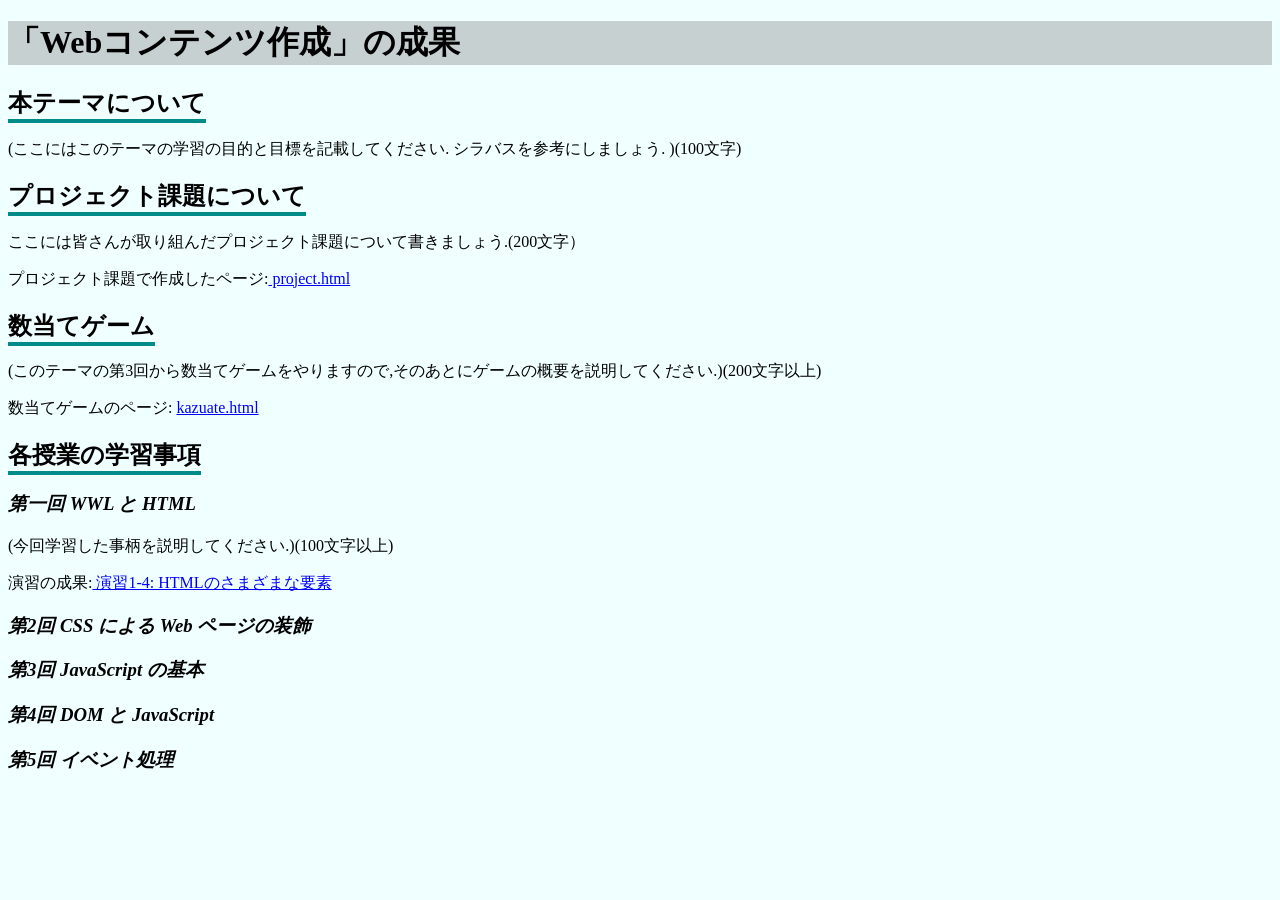
==== index.html @ d91c76b9 "4/30編集" ====
<!DOCTYPE html>
<html>
    <head>
        <meta charset="utf-8">
        <title>My test page</title>
        <link rel="stylesheet" href="style.css">
    </head>
    <body>
        <h1>「Webコンテンツ作成」の成果</h1>

        <h2>本テーマについて</h2>
        <p>(ここにはこのテーマの学習の目的と目標を記載してください. シラバスを参考にしましょう. )(100文字)</p>

        <h2>プロジェクト課題について</h2>
        <p>ここには皆さんが取り組んだプロジェクト課題について書きましょう.(200文字）</p>
        <p>プロジェクト課題で作成したページ:<a href="project.html" target="_blank"> project.html</a></p>

        <h2>数当てゲーム</h2>
        <p>(このテーマの第3回から数当てゲームをやりますので,そのあとにゲームの概要を説明してください.)(200文字以上)</p>
        <p>数当てゲームのページ: <a href="kazuate.html" target="_blank">kazuate.html</a></p>

        <h2>各授業の学習事項</h2>

        <h3>第一回 WWL と HTML</h3>
        <p>(今回学習した事柄を説明してください.)(100文字以上)</p>
        <p>演習の成果:<a href="practice-html/elements.html" target="_blank"> 演習1-4: HTMLのさまざまな要素</a></p>

        <h3>第2回 CSS による Web ページの装飾</h3>

        <h3>第3回 JavaScript の基本</h3>

        <h3>第4回 DOM と JavaScript</h3>

        <h3>第5回 イベント処理</h3>

        
    </body>
</html>
---- style.css ----
body{
    background-color:azure;
}

a{
    color:blue;;
}

a:visited{
    color:slateblue;
    text-decoration:none;
}

a:hover{
    color:lightseagreen;
}

h1{
    background-color: #615e5e4a;
}

h2{
    text-decoration:darkcyan 3.5px underline;
    text-underline-offset:8px;
}

h3{
    font-style:italic;
}
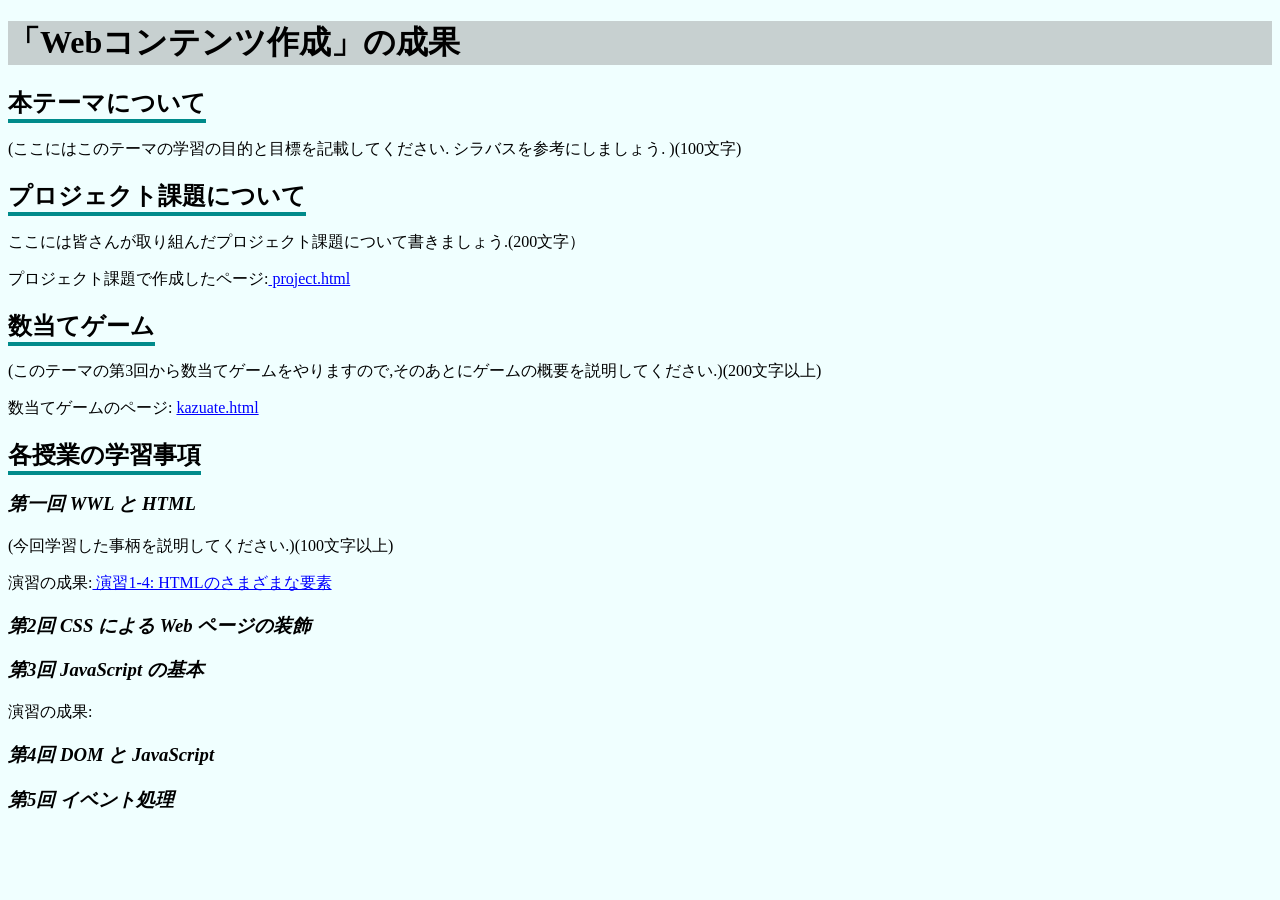
==== commit 3a3232a0: "5/14" ====
--- a/index.html
+++ b/index.html
@@ -28,6 +28,7 @@
         <h3>第2回 CSS による Web ページの装飾</h3>
 
         <h3>第3回 JavaScript の基本</h3>
+        <p>演習の成果:<a href="practice-js/obj-practice.html" target="_blank"></a></p>
 
         <h3>第4回 DOM と JavaScript</h3>
 
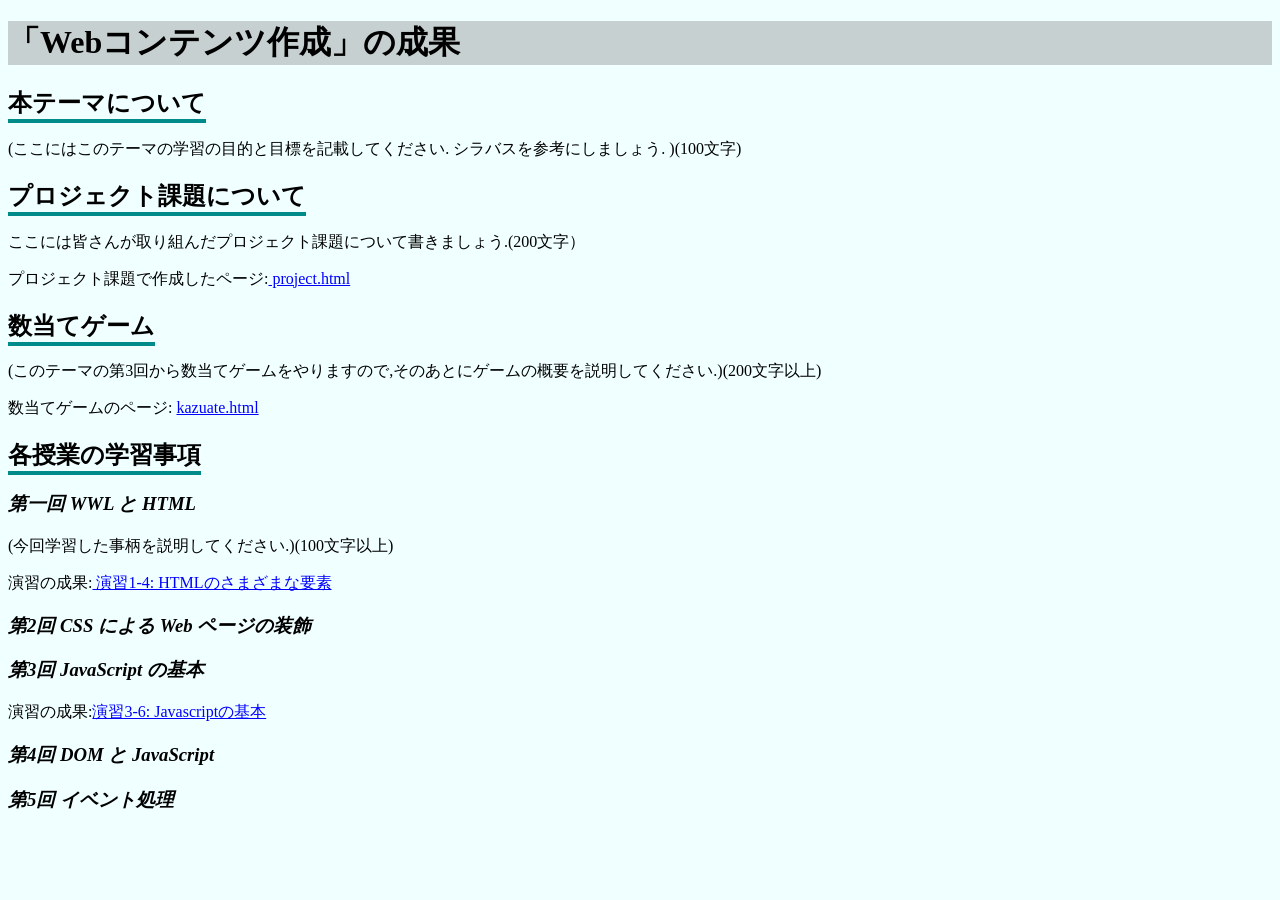
==== commit 658d24b3: "5/14" ====
--- a/index.html
+++ b/index.html
@@ -28,7 +28,7 @@
         <h3>第2回 CSS による Web ページの装飾</h3>
 
         <h3>第3回 JavaScript の基本</h3>
-        <p>演習の成果:<a href="practice-js/obj-practice.html" target="_blank"></a></p>
+        <p>演習の成果:<a href="practice-js/obj-practice.html" target="_blank">演習3-6: Javascriptの基本</a></p>
 
         <h3>第4回 DOM と JavaScript</h3>
 
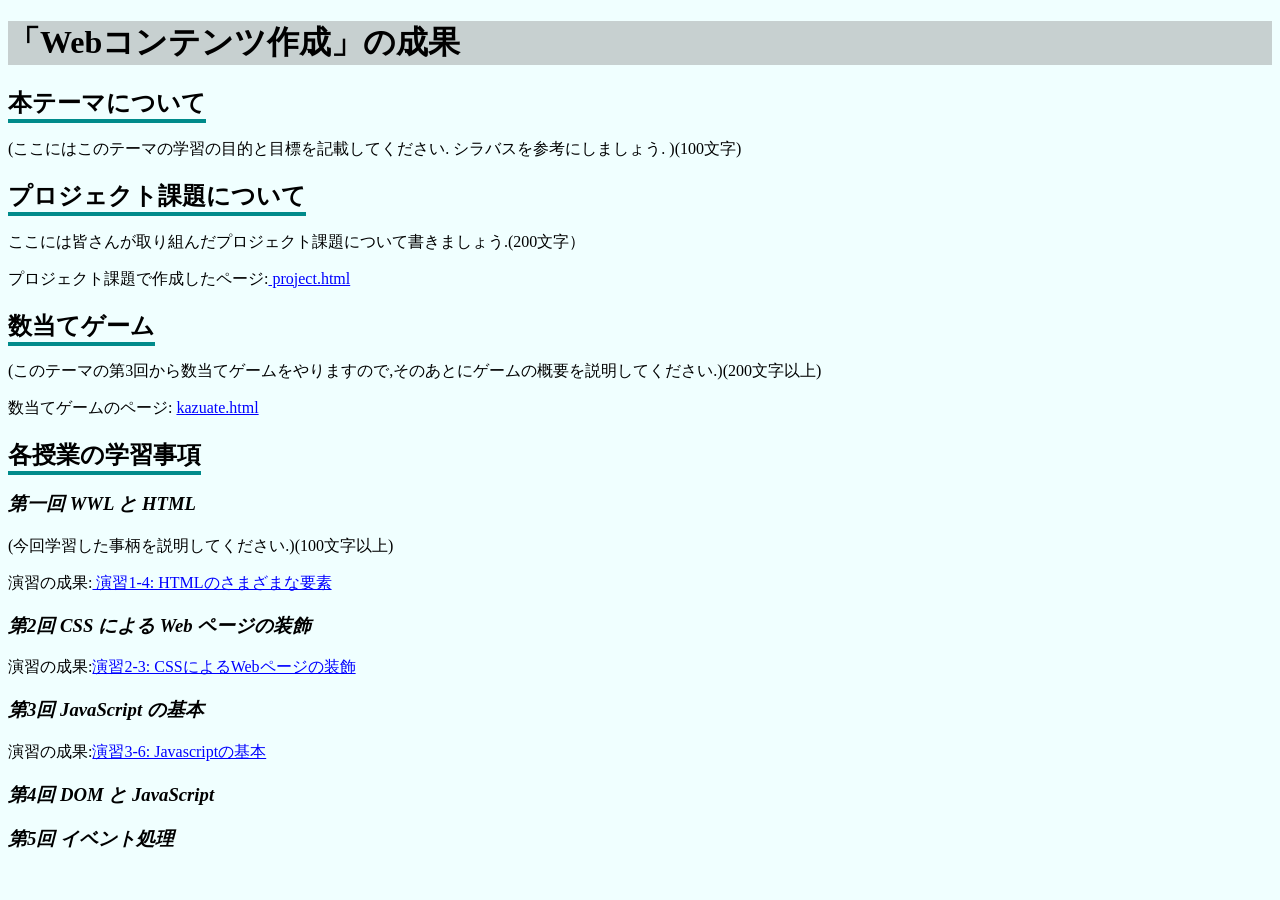
==== commit 9b413e21: "5/14" ====
--- a/index.html
+++ b/index.html
@@ -26,6 +26,7 @@
         <p>演習の成果:<a href="practice-html/elements.html" target="_blank"> 演習1-4: HTMLのさまざまな要素</a></p>
 
         <h3>第2回 CSS による Web ページの装飾</h3>
+        <p>演習の成果:<a href="practice-css/browser-intro.html" target="_blank">演習2-3: CSSによるWebページの装飾</a></p>
 
         <h3>第3回 JavaScript の基本</h3>
         <p>演習の成果:<a href="practice-js/obj-practice.html" target="_blank">演習3-6: Javascriptの基本</a></p>
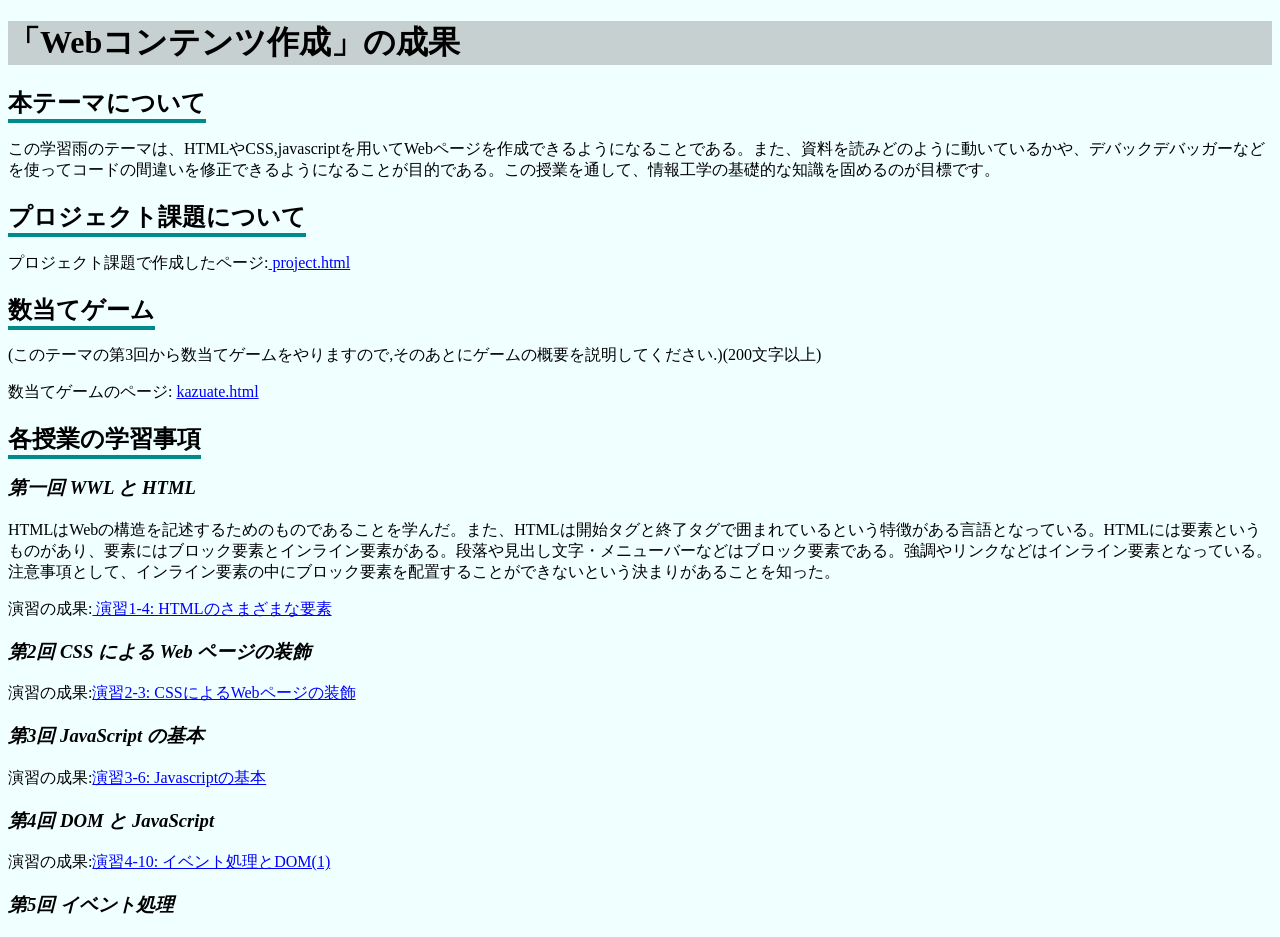
==== commit 81016040: "5/28" ====
--- a/index.html
+++ b/index.html
@@ -9,10 +9,10 @@
         <h1>「Webコンテンツ作成」の成果</h1>
 
         <h2>本テーマについて</h2>
-        <p>(ここにはこのテーマの学習の目的と目標を記載してください. シラバスを参考にしましょう. )(100文字)</p>
+        <p>この学習雨のテーマは、HTMLやCSS,javascriptを用いてWebページを作成できるようになることである。また、資料を読みどのように動いているかや、デバックデバッガーなどを使ってコードの間違いを修正できるようになることが目的である。この授業を通して、情報工学の基礎的な知識を固めるのが目標です。</p>
 
         <h2>プロジェクト課題について</h2>
-        <p>ここには皆さんが取り組んだプロジェクト課題について書きましょう.(200文字）</p>
+        <p></p>
         <p>プロジェクト課題で作成したページ:<a href="project.html" target="_blank"> project.html</a></p>
 
         <h2>数当てゲーム</h2>
@@ -22,7 +22,7 @@
         <h2>各授業の学習事項</h2>
 
         <h3>第一回 WWL と HTML</h3>
-        <p>(今回学習した事柄を説明してください.)(100文字以上)</p>
+        <p>HTMLはWebの構造を記述するためのものであることを学んだ。また、HTMLは開始タグと終了タグで囲まれているという特徴がある言語となっている。HTMLには要素というものがあり、要素にはブロック要素とインライン要素がある。段落や見出し文字・メニューバーなどはブロック要素である。強調やリンクなどはインライン要素となっている。注意事項として、インライン要素の中にブロック要素を配置することができないという決まりがあることを知った。</p>
         <p>演習の成果:<a href="practice-html/elements.html" target="_blank"> 演習1-4: HTMLのさまざまな要素</a></p>
 
         <h3>第2回 CSS による Web ページの装飾</h3>
@@ -32,6 +32,7 @@
         <p>演習の成果:<a href="practice-js/obj-practice.html" target="_blank">演習3-6: Javascriptの基本</a></p>
 
         <h3>第4回 DOM と JavaScript</h3>
+        <p>演習の成果:<a href="practice-eventdom/tashizan.html" target="_blank">演習4-10: イベント処理とDOM(1)</a></p>
 
         <h3>第5回 イベント処理</h3>
 
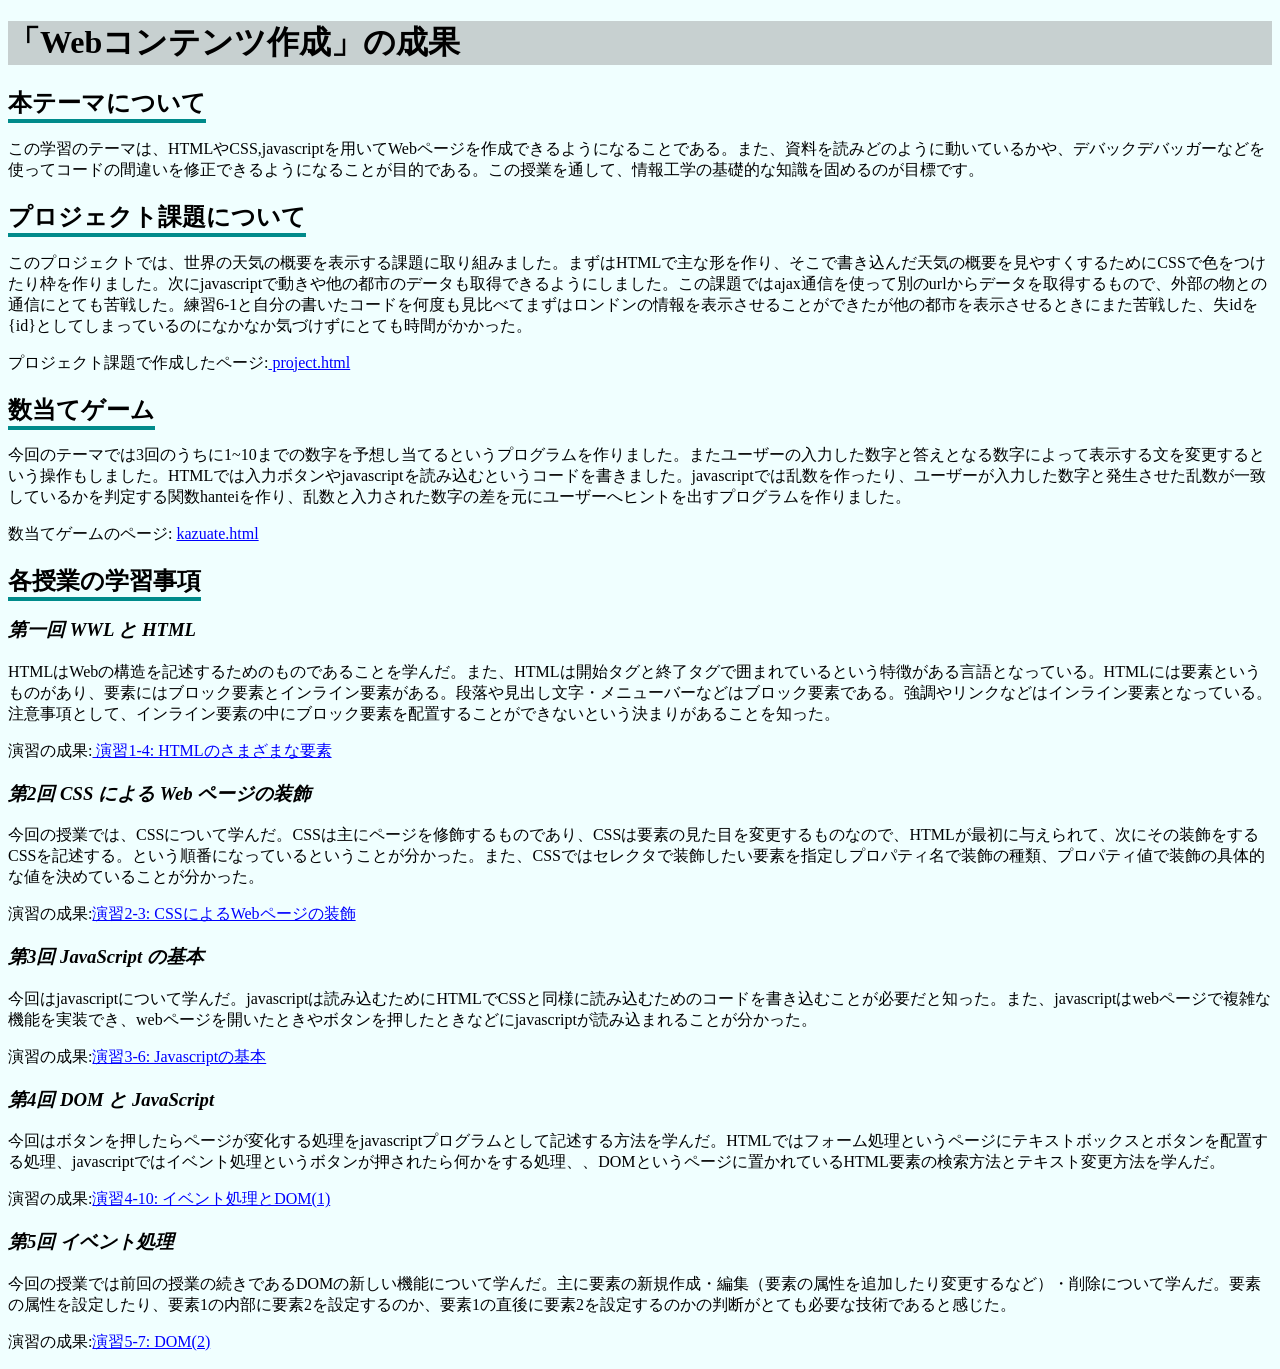
==== commit 7d8d815f: "ok" ====
--- a/index.html
+++ b/index.html
@@ -9,33 +9,36 @@
         <h1>「Webコンテンツ作成」の成果</h1>
 
         <h2>本テーマについて</h2>
-        <p>この学習雨のテーマは、HTMLやCSS,javascriptを用いてWebページを作成できるようになることである。また、資料を読みどのように動いているかや、デバックデバッガーなどを使ってコードの間違いを修正できるようになることが目的である。この授業を通して、情報工学の基礎的な知識を固めるのが目標です。</p>
+        <p>この学習のテーマは、HTMLやCSS,javascriptを用いてWebページを作成できるようになることである。また、資料を読みどのように動いているかや、デバックデバッガーなどを使ってコードの間違いを修正できるようになることが目的である。この授業を通して、情報工学の基礎的な知識を固めるのが目標です。</p>
 
         <h2>プロジェクト課題について</h2>
-        <p></p>
+        <p>このプロジェクトでは、世界の天気の概要を表示する課題に取り組みました。まずはHTMLで主な形を作り、そこで書き込んだ天気の概要を見やすくするためにCSSで色をつけたり枠を作りました。次にjavascriptで動きや他の都市のデータも取得できるようにしました。この課題ではajax通信を使って別のurlからデータを取得するもので、外部の物との通信にとても苦戦した。練習6-1と自分の書いたコードを何度も見比べてまずはロンドンの情報を表示させることができたが他の都市を表示させるときにまた苦戦した、失idを{id}としてしまっているのになかなか気づけずにとても時間がかかった。</p>
         <p>プロジェクト課題で作成したページ:<a href="project.html" target="_blank"> project.html</a></p>
 
         <h2>数当てゲーム</h2>
-        <p>(このテーマの第3回から数当てゲームをやりますので,そのあとにゲームの概要を説明してください.)(200文字以上)</p>
+        <p>今回のテーマでは3回のうちに1~10までの数字を予想し当てるというプログラムを作りました。またユーザーの入力した数字と答えとなる数字によって表示する文を変更するという操作もしました。HTMLでは入力ボタンやjavascriptを読み込むというコードを書きました。javascriptでは乱数を作ったり、ユーザーが入力した数字と発生させた乱数が一致しているかを判定する関数hanteiを作り、乱数と入力された数字の差を元にユーザーへヒントを出すプログラムを作りました。</p>
         <p>数当てゲームのページ: <a href="kazuate.html" target="_blank">kazuate.html</a></p>
 
         <h2>各授業の学習事項</h2>
-
         <h3>第一回 WWL と HTML</h3>
         <p>HTMLはWebの構造を記述するためのものであることを学んだ。また、HTMLは開始タグと終了タグで囲まれているという特徴がある言語となっている。HTMLには要素というものがあり、要素にはブロック要素とインライン要素がある。段落や見出し文字・メニューバーなどはブロック要素である。強調やリンクなどはインライン要素となっている。注意事項として、インライン要素の中にブロック要素を配置することができないという決まりがあることを知った。</p>
         <p>演習の成果:<a href="practice-html/elements.html" target="_blank"> 演習1-4: HTMLのさまざまな要素</a></p>
 
         <h3>第2回 CSS による Web ページの装飾</h3>
+        <p>今回の授業では、CSSについて学んだ。CSSは主にページを修飾するものであり、CSSは要素の見た目を変更するものなので、HTMLが最初に与えられて、次にその装飾をするCSSを記述する。という順番になっているということが分かった。また、CSSではセレクタで装飾したい要素を指定しプロパティ名で装飾の種類、プロパティ値で装飾の具体的な値を決めていることが分かった。</p>
         <p>演習の成果:<a href="practice-css/browser-intro.html" target="_blank">演習2-3: CSSによるWebページの装飾</a></p>
 
         <h3>第3回 JavaScript の基本</h3>
+        <p>今回はjavascriptについて学んだ。javascriptは読み込むためにHTMLでCSSと同様に読み込むためのコードを書き込むことが必要だと知った。また、javascriptはwebページで複雑な機能を実装でき、webページを開いたときやボタンを押したときなどにjavascriptが読み込まれることが分かった。
+        </p>
         <p>演習の成果:<a href="practice-js/obj-practice.html" target="_blank">演習3-6: Javascriptの基本</a></p>
 
         <h3>第4回 DOM と JavaScript</h3>
+        <p>今回はボタンを押したらページが変化する処理をjavascriptプログラムとして記述する方法を学んだ。HTMLではフォーム処理というページにテキストボックスとボタンを配置する処理、javascriptではイベント処理というボタンが押されたら何かをする処理、、DOMというページに置かれているHTML要素の検索方法とテキスト変更方法を学んだ。</p>
         <p>演習の成果:<a href="practice-eventdom/tashizan.html" target="_blank">演習4-10: イベント処理とDOM(1)</a></p>
-
         <h3>第5回 イベント処理</h3>
-
+        <p>今回の授業では前回の授業の続きであるDOMの新しい機能について学んだ。主に要素の新規作成・編集（要素の属性を追加したり変更するなど）・削除について学んだ。要素の属性を設定したり、要素1の内部に要素2を設定するのか、要素1の直後に要素2を設定するのかの判断がとても必要な技術であると感じた。</p>
+        <p>演習の成果:<a href="practis-dom2/dom2-exercise.html" target="_blank">演習5-7: DOM(2)</a></p>
         
     </body>
 </html>
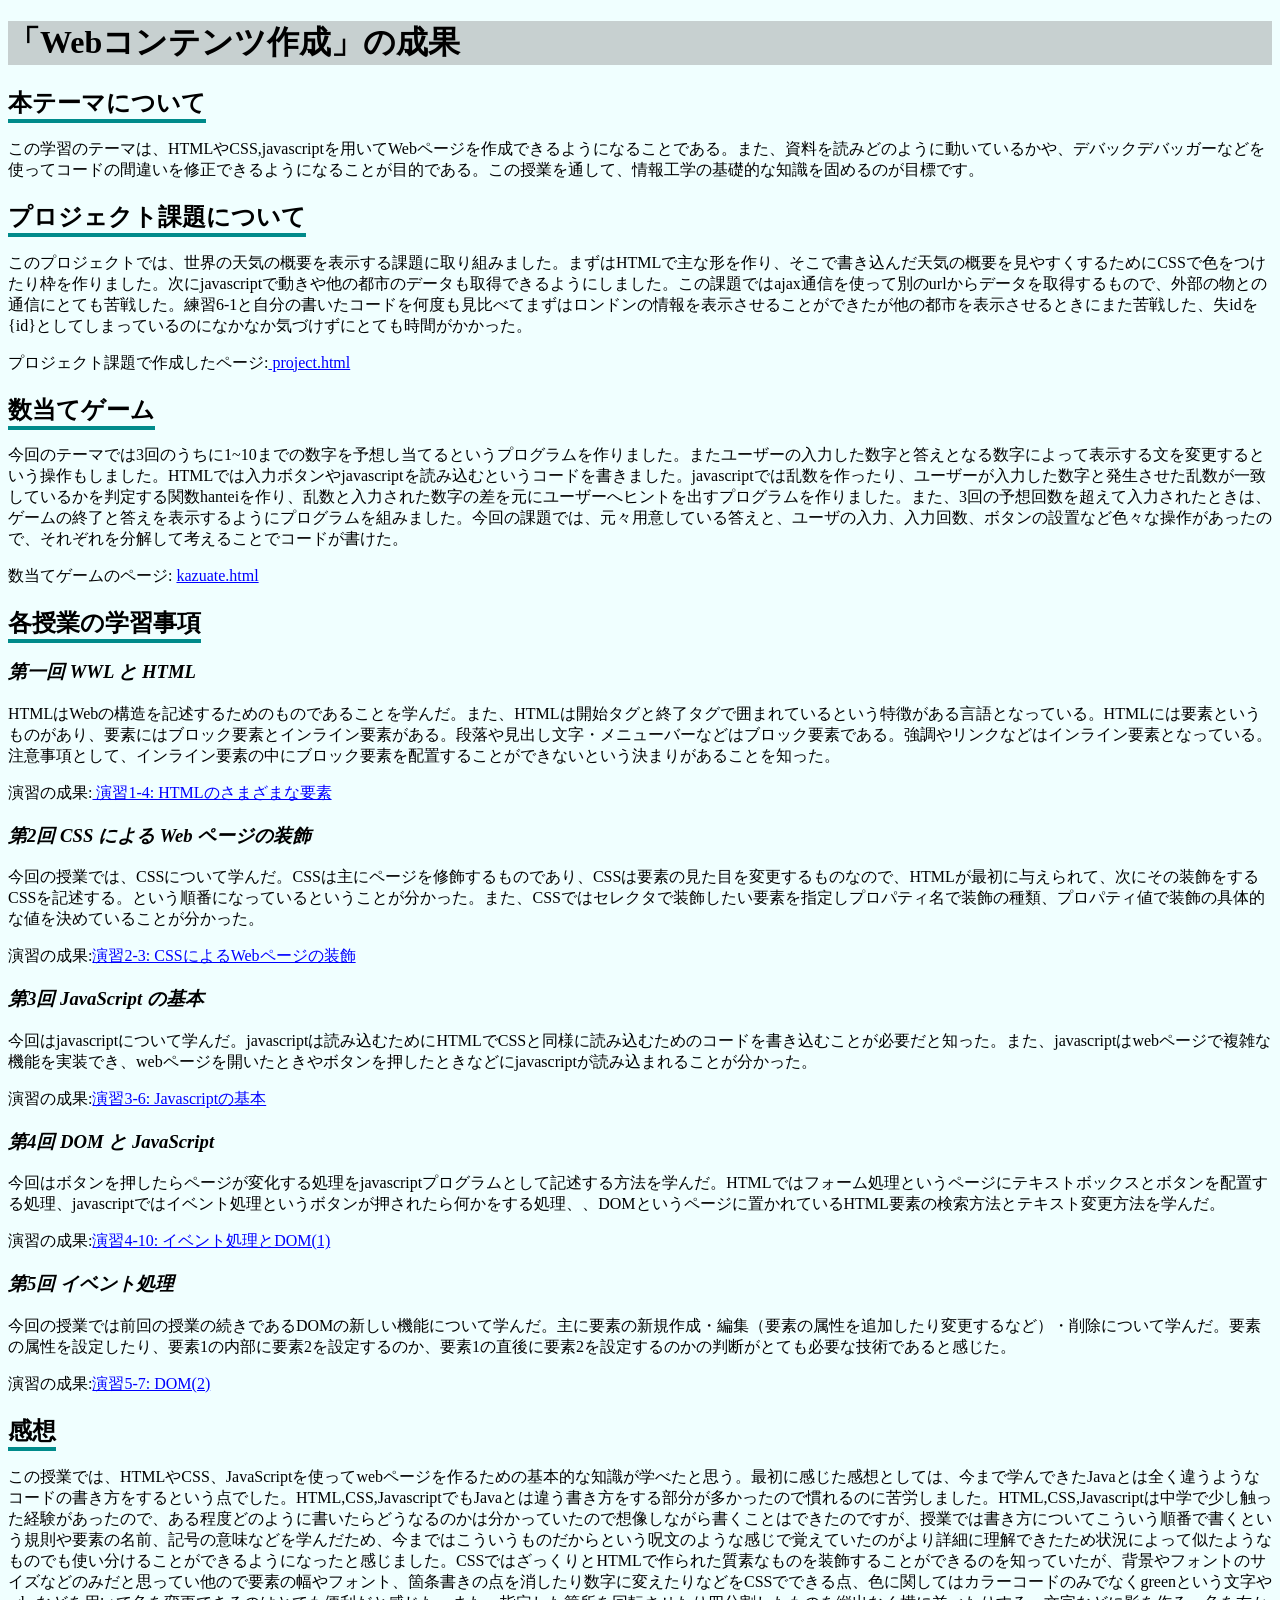
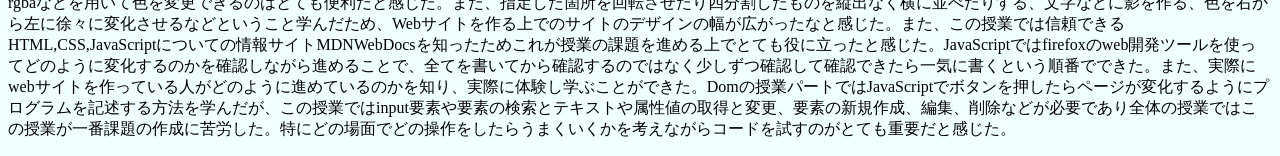
==== commit 793b69eb: "okk" ====
--- a/index.html
+++ b/index.html
@@ -16,7 +16,7 @@
         <p>プロジェクト課題で作成したページ:<a href="project.html" target="_blank"> project.html</a></p>
 
         <h2>数当てゲーム</h2>
-        <p>今回のテーマでは3回のうちに1~10までの数字を予想し当てるというプログラムを作りました。またユーザーの入力した数字と答えとなる数字によって表示する文を変更するという操作もしました。HTMLでは入力ボタンやjavascriptを読み込むというコードを書きました。javascriptでは乱数を作ったり、ユーザーが入力した数字と発生させた乱数が一致しているかを判定する関数hanteiを作り、乱数と入力された数字の差を元にユーザーへヒントを出すプログラムを作りました。</p>
+        <p>今回のテーマでは3回のうちに1~10までの数字を予想し当てるというプログラムを作りました。またユーザーの入力した数字と答えとなる数字によって表示する文を変更するという操作もしました。HTMLでは入力ボタンやjavascriptを読み込むというコードを書きました。javascriptでは乱数を作ったり、ユーザーが入力した数字と発生させた乱数が一致しているかを判定する関数hanteiを作り、乱数と入力された数字の差を元にユーザーへヒントを出すプログラムを作りました。また、3回の予想回数を超えて入力されたときは、ゲームの終了と答えを表示するようにプログラムを組みました。今回の課題では、元々用意している答えと、ユーザの入力、入力回数、ボタンの設置など色々な操作があったので、それぞれを分解して考えることでコードが書けた。</p>
         <p>数当てゲームのページ: <a href="kazuate.html" target="_blank">kazuate.html</a></p>
 
         <h2>各授業の学習事項</h2>
@@ -38,7 +38,10 @@
         <p>演習の成果:<a href="practice-eventdom/tashizan.html" target="_blank">演習4-10: イベント処理とDOM(1)</a></p>
         <h3>第5回 イベント処理</h3>
         <p>今回の授業では前回の授業の続きであるDOMの新しい機能について学んだ。主に要素の新規作成・編集（要素の属性を追加したり変更するなど）・削除について学んだ。要素の属性を設定したり、要素1の内部に要素2を設定するのか、要素1の直後に要素2を設定するのかの判断がとても必要な技術であると感じた。</p>
-        <p>演習の成果:<a href="practis-dom2/dom2-exercise.html" target="_blank">演習5-7: DOM(2)</a></p>
+        <p>演習の成果:<a href="practice-dom2/dom2-exercise.html" target="_blank">演習5-7: DOM(2)</a></p>
         
+
+        <h2>感想</h2>
+        <p>この授業では、HTMLやCSS、JavaScriptを使ってwebページを作るための基本的な知識が学べたと思う。最初に感じた感想としては、今まで学んできたJavaとは全く違うようなコードの書き方をするという点でした。HTML,CSS,JavascriptでもJavaとは違う書き方をする部分が多かったので慣れるのに苦労しました。HTML,CSS,Javascriptは中学で少し触った経験があったので、ある程度どのように書いたらどうなるのかは分かっていたので想像しながら書くことはできたのですが、授業では書き方についてこういう順番で書くという規則や要素の名前、記号の意味などを学んだため、今まではこういうものだからという呪文のような感じで覚えていたのがより詳細に理解できたため状況によって似たようなものでも使い分けることができるようになったと感じました。CSSではざっくりとHTMLで作られた質素なものを装飾することができるのを知っていたが、背景やフォントのサイズなどのみだと思ってい他ので要素の幅やフォント、箇条書きの点を消したり数字に変えたりなどをCSSでできる点、色に関してはカラーコードのみでなくgreenという文字やrgbaなどを用いて色を変更できるのはとても便利だと感じた。また、指定した箇所を回転させたり四分割したものを縦出なく横に並べたりする、文字などに影を作る、色を右から左に徐々に変化させるなどということ学んだため、Webサイトを作る上でのサイトのデザインの幅が広がったなと感じた。また、この授業では信頼できるHTML,CSS,JavaScriptについての情報サイトMDNWebDocsを知ったためこれが授業の課題を進める上でとても役に立ったと感じた。JavaScriptではfirefoxのweb開発ツールを使ってどのように変化するのかを確認しながら進めることで、全てを書いてから確認するのではなく少しずつ確認して確認できたら一気に書くという順番でできた。また、実際にwebサイトを作っている人がどのように進めているのかを知り、実際に体験し学ぶことができた。Domの授業パートではJavaScriptでボタンを押したらページが変化するようにプログラムを記述する方法を学んだが、この授業ではinput要素や要素の検索とテキストや属性値の取得と変更、要素の新規作成、編集、削除などが必要であり全体の授業ではこの授業が一番課題の作成に苦労した。特にどの場面でどの操作をしたらうまくいくかを考えながらコードを試すのがとても重要だと感じた。</p>
     </body>
 </html>
